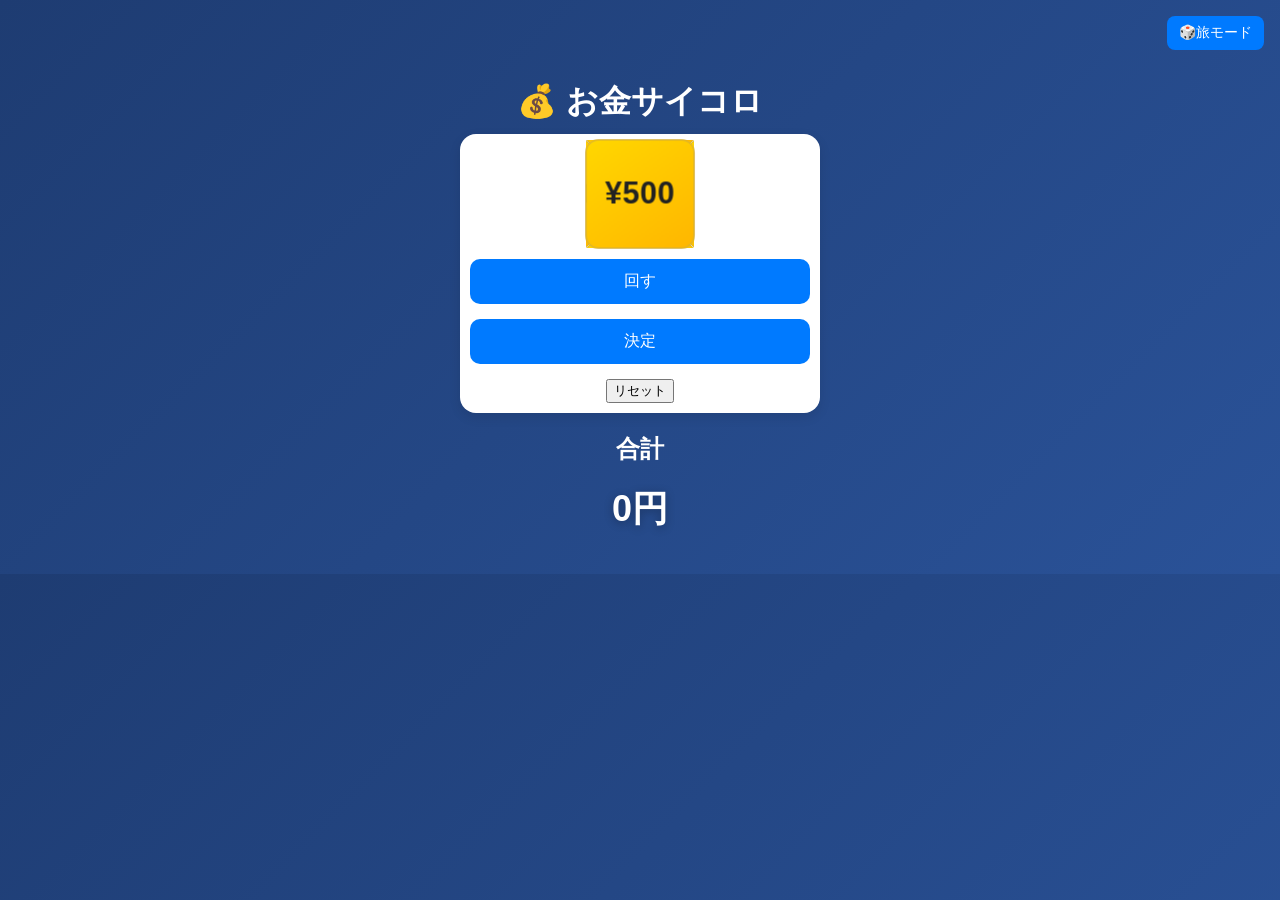
==== money.html @ 9f826330 "Add files via upload" ====
<!DOCTYPE html>
<html lang="ja">
<head>
<meta charset="UTF-8">
<meta name="viewport" content="width=device-width, initial-scale=1.0">
<title>お金サイコロ</title>

<link rel="stylesheet" href="style.css">
</head>

<body>

<a href="index.html" class="top-btn">🎲旅モード</a>

<div class="container">

  <h1>💰 お金サイコロ</h1>

  <div class="dice-card">

    <div class="scene">
  <div id="dice" class="cube money-cube">

    <div class="face one">¥500</div>
<div class="face two">¥500</div>
<div class="face three">¥1,000</div>
<div class="face four">¥1,000</div>
<div class="face five">¥1,500</div>
<div class="face six">¥2,000</div>

  </div>
</div>

    <button class="primary" onclick="rollDice()">回す</button>
    <button class="primary" onclick="confirmMoney()">決定</button>

    <button class="secondary" onclick="resetTotal()">リセット</button>

  </div>

  <h2>合計</h2>
  <div id="total">0円</div>

</div>

<audio id="diceSound" src="dice.mp3"></audio>

<script src="money.js"></script>

</body>
</html>
---- style.css ----
* {
  box-sizing: border-box;
}

body {
  margin: 0;
  font-family: -apple-system, sans-serif;
  background: linear-gradient(135deg, #1e3c72, #2a5298);
  color: white;
  overflow-x: hidden;
}

.container {
  max-width: 420px;
  margin: auto;
  padding: 20px;
  padding-top: 60px; /* ←これ重要 */
}

h1, h2 {
  text-align: center;
  margin: 20px 0 10px;
}

.card, .dice-card {
  background: white;
  color: #111;
  padding: 10px;
  max-width: 360px;
  margin: 10px auto;
  border-radius: 16px;
  box-shadow: 0 4px 12px rgba(0,0,0,0.1);
  display: flex;
  flex-direction: column;
  align-items: center;
  gap: 10px;
}

/* サイコロ */
.scene {
  width: 100px;
  height: 100px;
  perspective: 600px;
}

.cube {
  width: 100%;
  height: 100%;
  position: relative;
  transform-style: preserve-3d;
  transition: transform 1s cubic-bezier(0.25,1,0.5,1);
}

.money-cube .face {
  background: linear-gradient(145deg, #ffd700, #ffb700);
  color: #222;
  border: 1px solid #d4af37;

  font-size: 28px;
  font-weight: bold;
  display: flex;
  align-items: center;
  justify-content: center;
  letter-spacing: 0.5px;
}

.face {
  position: absolute;
  width: 100px;
  height: 100px;
  background: white;
  border-radius: 12px;
  border: 2px solid #ddd;
  display: flex;
  justify-content: center;
  align-items: center;
  font-size: 36px;
  font-weight: bold;
}

.one   { transform: rotateY(0deg) translateZ(50px); }
.two   { transform: rotateY(90deg) translateZ(50px); }
.three { transform: rotateY(180deg) translateZ(50px); }
.four  { transform: rotateY(-90deg) translateZ(50px); }
.five  { transform: rotateX(90deg) translateZ(50px); }
.six   { transform: rotateX(-90deg) translateZ(50px); }

/* 入力 */
input, textarea {
  width: 95%;
  padding: 10px;
  border-radius: 10px;
  border: 1px solid #ccc;
  font-size: 16px;
}

/* ボタン */
button.primary {
  width: 100%;
  padding: 12px;
  background: #007aff;
  color: white;
  border: none;
  border-radius: 10px;
  font-size: 16px;
}

button {
  margin-top: 5px;
}

/* 履歴 */
#history {
  display: flex;
  flex-direction: column;
  align-items: center;
  gap: 10px;
}

.entry {
  background: white;
  color: #111;
  padding: 12px;
  border-radius: 12px;
  width: 90%;
  max-width: 350px;
  text-align: left;
}
.entry.editing {
  background: #fff3cd;
  border: 2px solid orange;
  transform: scale(1.02);
}

.top-btn {
  position: fixed;
  top: 16px;
  right: 16px;
  background: #007aff;
  color: white;
  padding: 8px 12px;
  border-radius: 8px;
  text-decoration: none;
  font-size: 14px;
  z-index: 999;
}

#total {
  text-align: center;
  font-size: 36px;
  font-weight: 700;
  margin: 20px 0;
  color: #fff;

  /* 見やすくするための強調 */
  text-shadow: 0 2px 10px rgba(0,0,0,0.3);
}
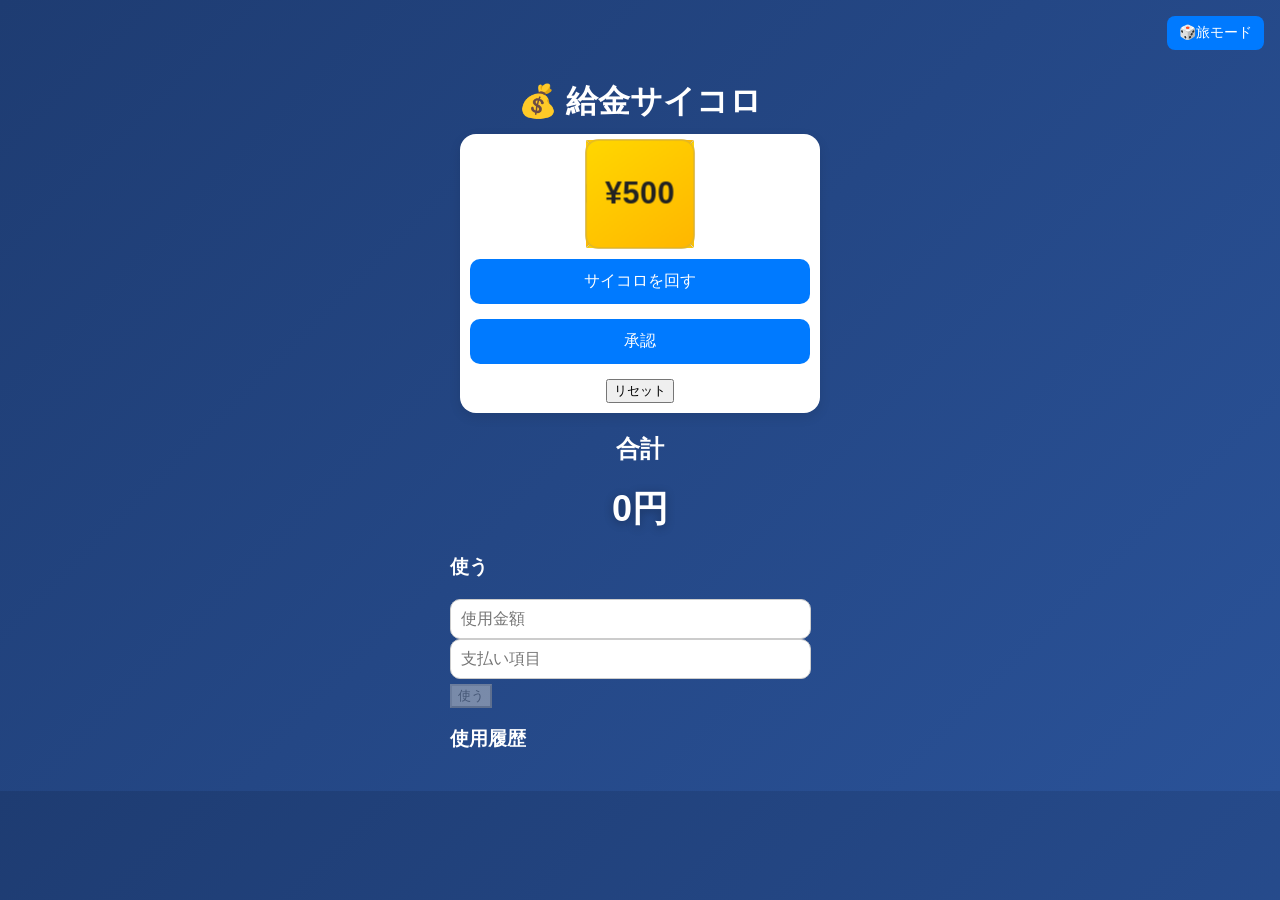
==== commit 341741df: "Add files via upload" ====
--- a/money.html
+++ b/money.html
@@ -3,7 +3,7 @@
 <head>
 <meta charset="UTF-8">
 <meta name="viewport" content="width=device-width, initial-scale=1.0">
-<title>お金サイコロ</title>
+<title>給金サイコロ</title>
 
 <link rel="stylesheet" href="style.css">
 </head>
@@ -14,7 +14,7 @@
 
 <div class="container">
 
-  <h1>💰 お金サイコロ</h1>
+  <h1>💰 給金サイコロ</h1>
 
   <div class="dice-card">
 
@@ -31,16 +31,25 @@
   </div>
 </div>
 
-    <button class="primary" onclick="rollDice()">回す</button>
-    <button class="primary" onclick="confirmMoney()">決定</button>
+    <button class="primary" onclick="rollDice()">サイコロを回す</button>
+    <button class="primary" onclick="confirmMoney()">承認</button>
 
     <button class="secondary" onclick="resetTotal()">リセット</button>
 
   </div>
 
-  <h2>合計</h2>
-  <div id="total">0円</div>
+<h2>合計</h2>
+<div id="total">0円</div>
 
+<h3>使う</h3>
+<input id="spendInput" type="number" placeholder="使用金額">
+<input id="spendMemo" placeholder="支払い項目">
+<button id="spendBtn" class="secondary" onclick="spendMoney()" disabled>
+  使う
+</button>
+
+<h3>使用履歴</h3>
+<div id="moneyHistory"></div>
 </div>
 
 <audio id="diceSound" src="dice.mp3"></audio>
--- a/style.css
+++ b/style.css
@@ -154,4 +154,19 @@
 
   /* 見やすくするための強調 */
   text-shadow: 0 2px 10px rgba(0,0,0,0.3);
+}
+
+#moneyHistory .entry {
+  background: white;
+  color: #111;
+  padding: 10px;
+  border-radius: 10px;
+  margin: 5px 0;
+  font-size: 14px;
+}
+
+button:disabled {
+  opacity: 0.5;
+  background: #ccc !important;
+  color: #666;
 }
